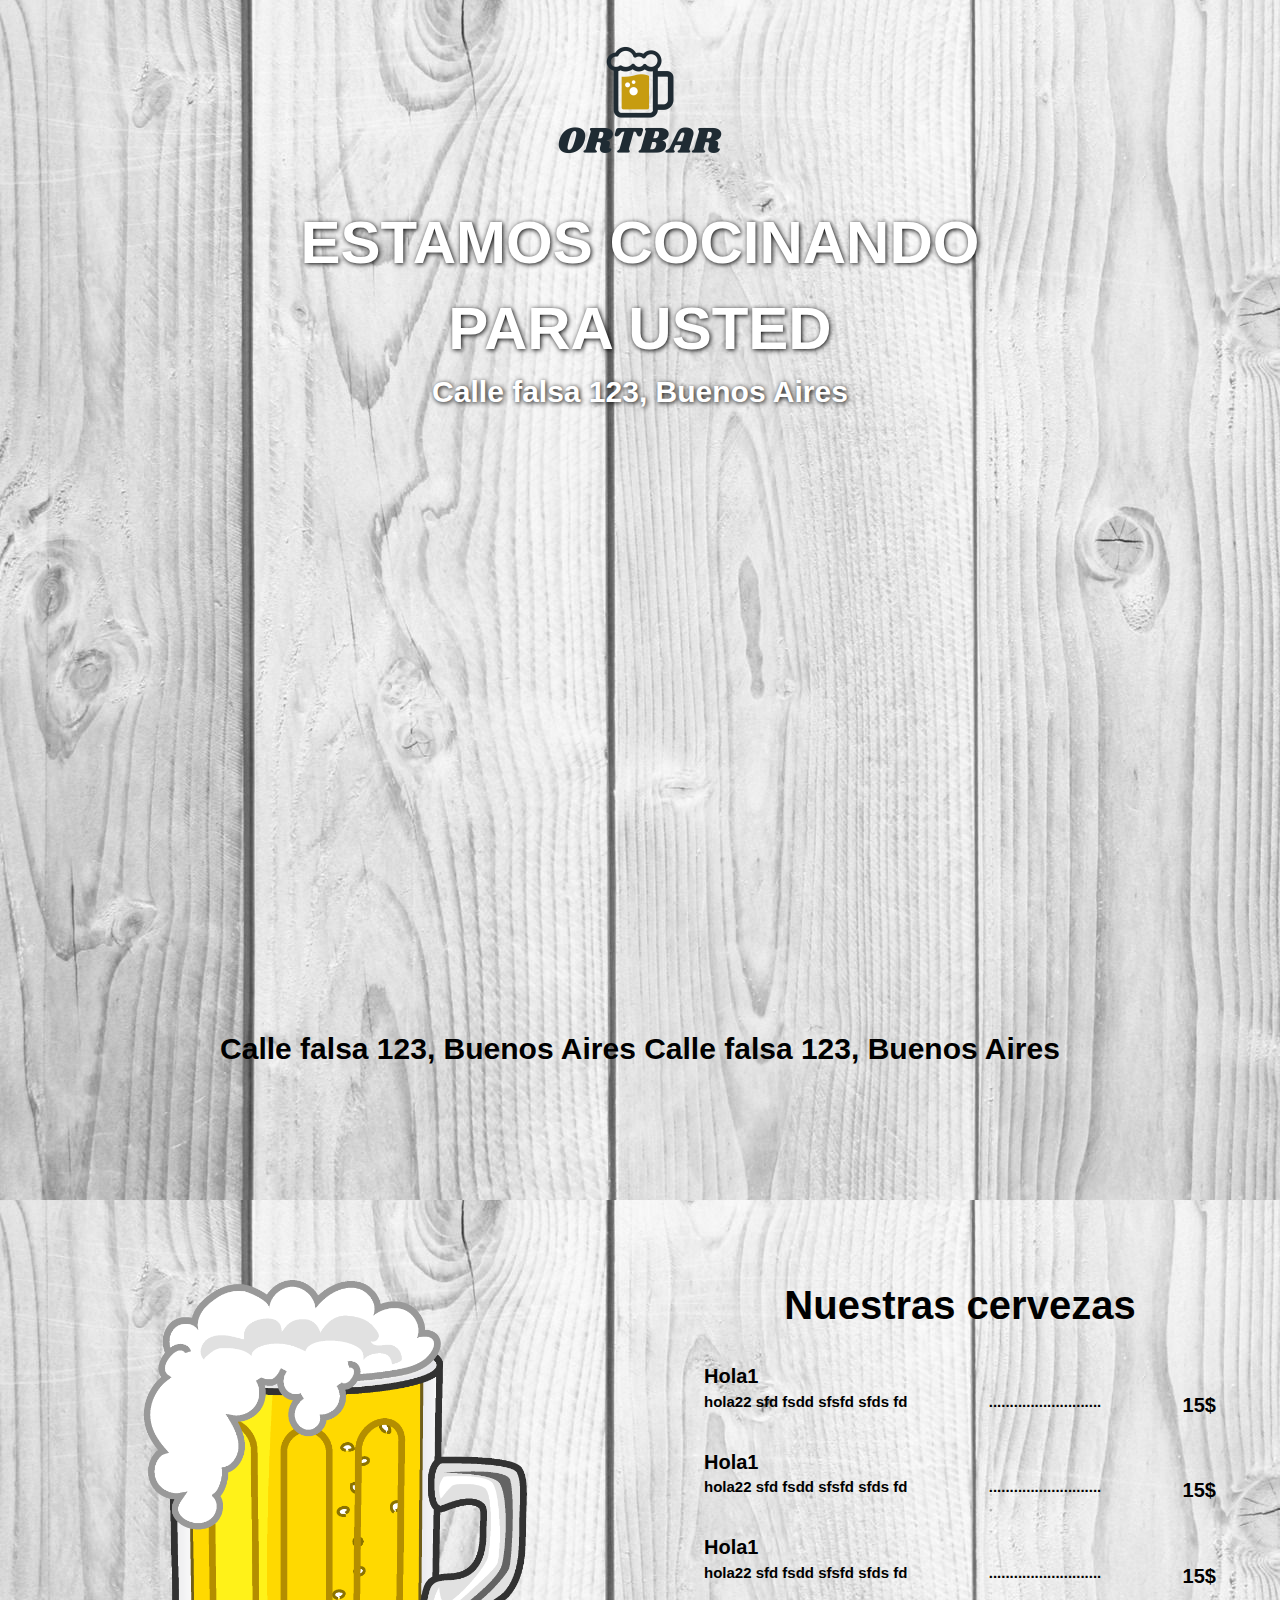
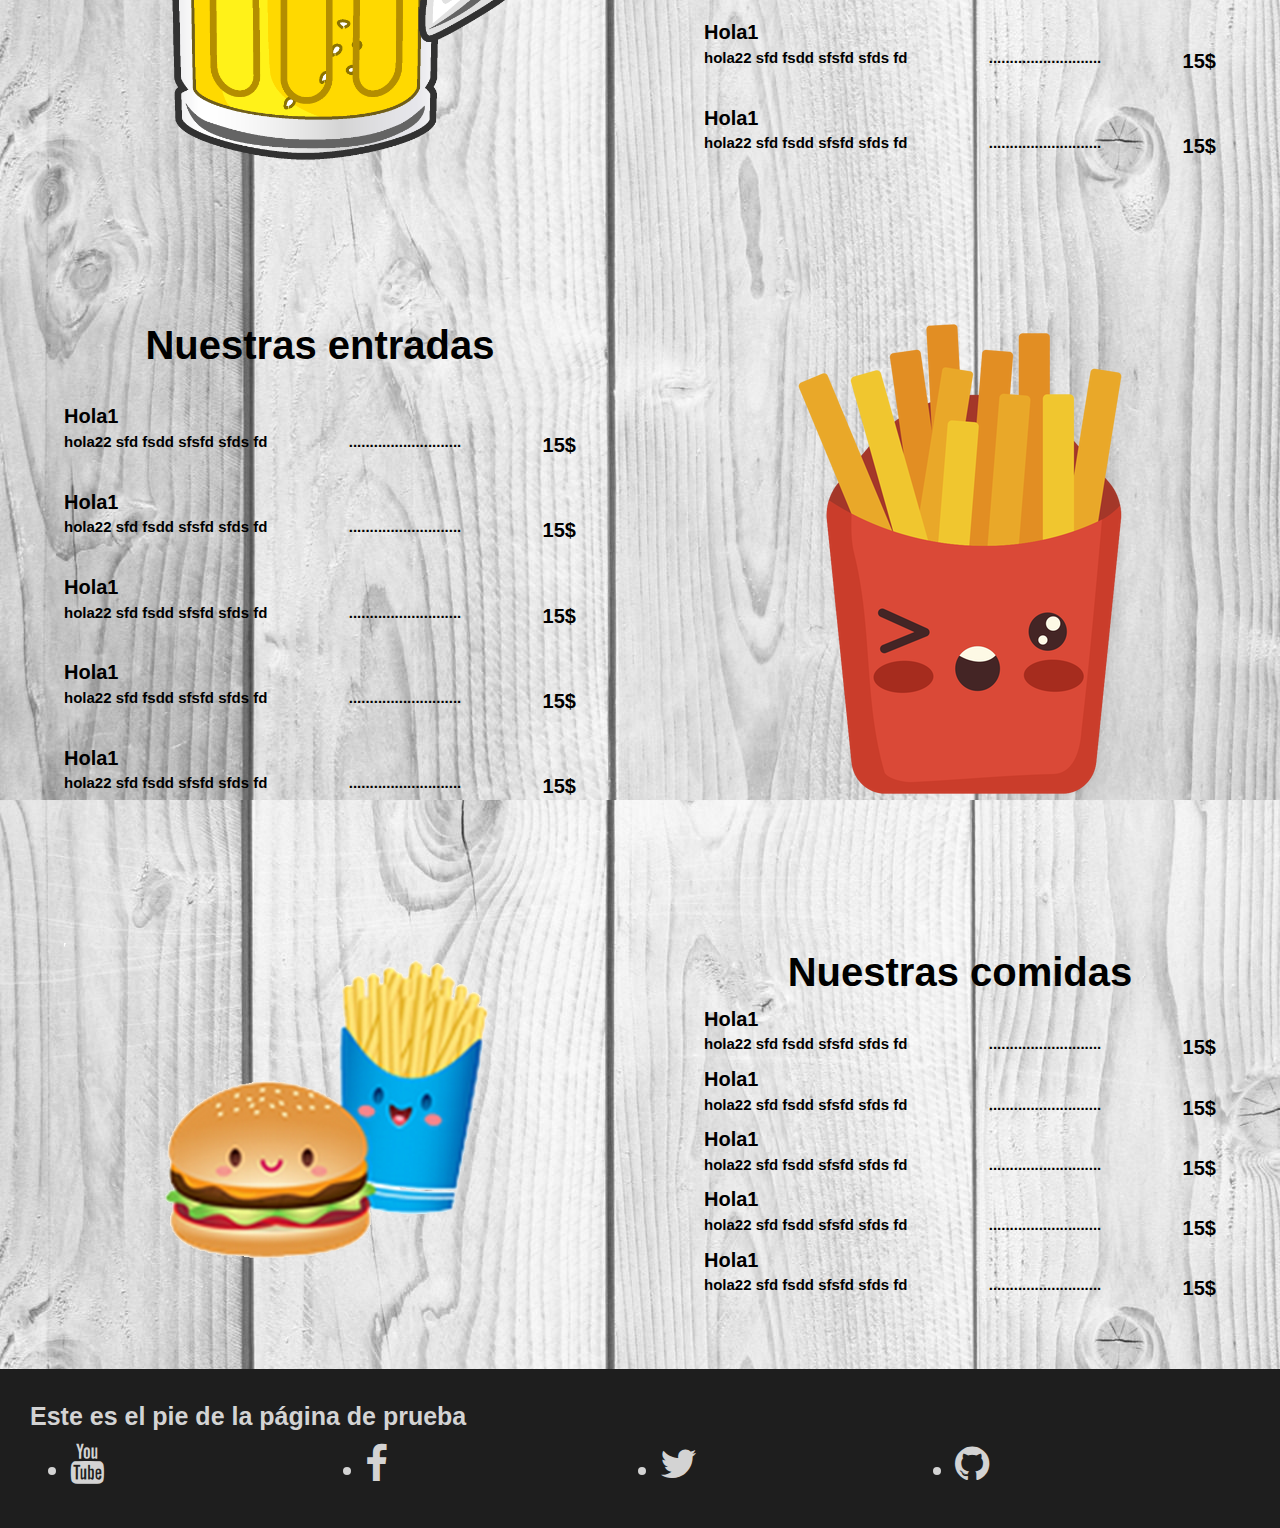
==== 2C1A/NT1/Diez1RestoBar/index.html @ 4ca431f3 "tp java" ====
<html>
  <head>
    <meta charset="utf-8">
    <title>NT1 html basico</title>
    <link rel="stylesheet" href="https://maxcdn.bootstrapcdn.com/font-awesome/4.4.0/css/font-awesome.min.css">
    <link href='style.css' rel='stylesheet'>
    <meta http-equiv="X-UA-Compatible" content="IE=edge">
    <meta name="viewport" content="width=device-width, initial-scale=1">
    <link rel="stylesheet" href="https://maxcdn.bootstrapcdn.com/bootstrap/3.2.0/css/bootstrap.min.css">
    <link rel='stylesheet' href='style.css'>
    </head>
  <body>
    <div id="banner">
      <img src='./images/logo.png'>
      <span class='banner-slogan'>
        ESTAMOS COCINANDO PARA USTED
      </span>
      <span class='banner-text'>
        Calle falsa 123, Buenos Aires
      </span>
    </div>

    <div id="about-us">
      <span class='about-us-text'>
        Calle falsa 123, Buenos Aires
        Calle falsa 123, Buenos Aires
      </span>
    </div>

    <div id="prices-container">
      <div class='prices-item'>
        <img class='prices-item-image' src='./images/cerveza_animada.png'>
      </div>

      <div class='prices-item'>
        <span class='title'>Nuestras cervezas</span>


        <div class='prices-item-option'>
          <span class='sub-title'>Hola1</span>
          <div class='item-description'>
            <span class='text'>hola22 sfd fsdd sfsfd  sfds fd</span>
            <span class='text'>...........................</span>
            <span class='sub-title'>15$</span>
          </div>
        </div>

        
        <div class='prices-item-option'>
          <span class='sub-title'>Hola1</span>
          <div class='item-description'>
            <span class='text'>hola22 sfd fsdd sfsfd  sfds fd</span>
            <span class='text'>...........................</span>
            <span class='sub-title'>15$</span>
          </div>
        </div>

        
        <div class='prices-item-option'>
          <span class='sub-title'>Hola1</span>
          <div class='item-description'>
            <span class='text'>hola22 sfd fsdd sfsfd  sfds fd</span>
            <span class='text'>...........................</span>
            <span class='sub-title'>15$</span>
          </div>
        </div>

        
        <div class='prices-item-option'>
          <span class='sub-title'>Hola1</span>
          <div class='item-description'>
            <span class='text'>hola22 sfd fsdd sfsfd  sfds fd</span>
            <span class='text'>...........................</span>
            <span class='sub-title'>15$</span>
          </div>
        </div>

        
        <div class='prices-item-option'>
          <span class='sub-title'>Hola1</span>
          <div class='item-description'>
            <span class='text'>hola22 sfd fsdd sfsfd  sfds fd</span>
            <span class='text'>...........................</span>
            <span class='sub-title'>15$</span>
          </div>
        </div>


      </div>

      <div class='prices-item'>
        <span class='title'>Nuestras entradas</span>


        <div class='prices-item-option'>
          <span class='sub-title'>Hola1</span>
          <div class='item-description'>
            <span class='text'>hola22 sfd fsdd sfsfd  sfds fd</span>
            <span class='text'>...........................</span>
            <span class='sub-title'>15$</span>
          </div>
        </div>

        
        <div class='prices-item-option'>
          <span class='sub-title'>Hola1</span>
          <div class='item-description'>
            <span class='text'>hola22 sfd fsdd sfsfd  sfds fd</span>
            <span class='text'>...........................</span>
            <span class='sub-title'>15$</span>
          </div>
        </div>

        
        <div class='prices-item-option'>
          <span class='sub-title'>Hola1</span>
          <div class='item-description'>
            <span class='text'>hola22 sfd fsdd sfsfd  sfds fd</span>
            <span class='text'>...........................</span>
            <span class='sub-title'>15$</span>
          </div>
        </div>

        
        <div class='prices-item-option'>
          <span class='sub-title'>Hola1</span>
          <div class='item-description'>
            <span class='text'>hola22 sfd fsdd sfsfd  sfds fd</span>
            <span class='text'>...........................</span>
            <span class='sub-title'>15$</span>
          </div>
        </div>

        
        <div class='prices-item-option'>
          <span class='sub-title'>Hola1</span>
          <div class='item-description'>
            <span class='text'>hola22 sfd fsdd sfsfd  sfds fd</span>
            <span class='text'>...........................</span>
            <span class='sub-title'>15$</span>
          </div>
        </div>
      </div>

      <div class='prices-item'>
        <img class='prices-item-image' src='./images/papas_animada.png'>
      </div>
  
      <div class='prices-item'>
        <img class='prices-item-image' src='./images/comida_animada.png'>
      </div>

      <div class='prices-item'>
        <span class='title'>Nuestras comidas</span>


        <div class='prices-item-option'>
          <span class='sub-title'>Hola1</span>
          <div class='item-description'>
            <span class='text'>hola22 sfd fsdd sfsfd  sfds fd</span>
            <span class='text'>...........................</span>
            <span class='sub-title'>15$</span>
          </div>
        </div>

        
        <div class='prices-item-option'>
          <span class='sub-title'>Hola1</span>
          <div class='item-description'>
            <span class='text'>hola22 sfd fsdd sfsfd  sfds fd</span>
            <span class='text'>...........................</span>
            <span class='sub-title'>15$</span>
          </div>
        </div>

        
        <div class='prices-item-option'>
          <span class='sub-title'>Hola1</span>
          <div class='item-description'>
            <span class='text'>hola22 sfd fsdd sfsfd  sfds fd</span>
            <span class='text'>...........................</span>
            <span class='sub-title'>15$</span>
          </div>
        </div>

        
        <div class='prices-item-option'>
          <span class='sub-title'>Hola1</span>
          <div class='item-description'>
            <span class='text'>hola22 sfd fsdd sfsfd  sfds fd</span>
            <span class='text'>...........................</span>
            <span class='sub-title'>15$</span>
          </div>
        </div>

        
        <div class='prices-item-option'>
          <span class='sub-title'>Hola1</span>
          <div class='item-description'>
            <span class='text'>hola22 sfd fsdd sfsfd  sfds fd</span>
            <span class='text'>...........................</span>
            <span class='sub-title'>15$</span>
          </div>
        </div>
      </div>
      </div>



    <div id="footer">
      <p>Este es el pie de la página de prueba</p>
      <ul class="footer-icons-container">
        <li class="footer-icon"><a href="#"><i class="fa fa-youtube"></i></a></li>
        <li class="footer-icon"><a href="#"><i class="fa fa-facebook"></i></a></li>
        <li class="footer-icon"><a href="#"><i class="fa fa-twitter"></i></a></li>
        <li class="footer-icon"><a href="#"><i class="fa fa-github"></i></a></li>
      </ul>
    </div>
  </body>
</html>
---- 2C1A/NT1/Diez1RestoBar/style.css ----
/* style.css */

body{
  background: rgb(245,245,245);
  color: black;
  font-weight: bold;
  font-size: 25px;
  font-family: Helvetica;
  min-height: 100vh;
  display:flex; 
  flex-direction:column; 
  background-image: url("./images/background.jpg");
}

#banner{
  text-align: center;
  background-size: cover;
  color: white;
  text-shadow: 1px 1px 5px black;
  min-height: 100vh;
  height: auto;
  display: flex;
  flex-direction: column;
  width: 60%;
  margin-left: 20%;
  align-items: center;
}

.banner-slogan{
  font-size: 6rem;
}

.banner-text{
  font-size: 3rem;
}

#about-us{
  height: auto;
  text-align: center;
  margin: 10%;
}

.about-us-text{
  font-size: 3rem;
}


#prices-container{
  width: 100%;
  display: flex;
  flex-direction: row;
  flex-wrap: wrap;
}

.prices-item{
  width: 40%;
  margin: 5%;
  height: auto;
  display: flex;
  flex-direction: column;
  justify-content: space-around;
  align-items: center;
  text-align: center;
}
.item-description{
  width: 100%;
  display: flex;
  flex-direction: row;
  justify-content: space-between;
}

.prices-item-image{
  width: 100%;
  height: auto;
}

.title{
  font-size: 4rem;
}

.sub-title{
  font-size: 2rem;
}

.text{
  font-size: 1.5rem;
}

.prices-item-option{
  display: flex;
  flex-direction: column;
  justify-content: center;
  align-items: flex-start;
  width: 100%;
}

#footer{
  padding: 30px;
  background: rgb(30, 30, 30);
  color: lightgrey;
  width: 100%;
  margin-top:auto; 
}



#footer a {
  color: lightgrey;
  font-size: 4rem;
}

#footer a:hover {
  color: white;
}

.footer-icons-container{
  display: flex;
  flex-direction: row;
  flex-wrap: wrap;
}

.footer-icon{
  flex: 1;
}

@media (max-width: 600px) {

  .prices-item{
    width: 90%;
  }

  .banner-slogan{
    font-size: 4rem;
  }
  
  .banner-text{
    font-size: 2rem;
  }
  

}
---- 2C1A/NT1/Diez1RestoBar/style.css ----
/* style.css */

body{
  background: rgb(245,245,245);
  color: black;
  font-weight: bold;
  font-size: 25px;
  font-family: Helvetica;
  min-height: 100vh;
  display:flex; 
  flex-direction:column; 
  background-image: url("./images/background.jpg");
}

#banner{
  text-align: center;
  background-size: cover;
  color: white;
  text-shadow: 1px 1px 5px black;
  min-height: 100vh;
  height: auto;
  display: flex;
  flex-direction: column;
  width: 60%;
  margin-left: 20%;
  align-items: center;
}

.banner-slogan{
  font-size: 6rem;
}

.banner-text{
  font-size: 3rem;
}

#about-us{
  height: auto;
  text-align: center;
  margin: 10%;
}

.about-us-text{
  font-size: 3rem;
}


#prices-container{
  width: 100%;
  display: flex;
  flex-direction: row;
  flex-wrap: wrap;
}

.prices-item{
  width: 40%;
  margin: 5%;
  height: auto;
  display: flex;
  flex-direction: column;
  justify-content: space-around;
  align-items: center;
  text-align: center;
}
.item-description{
  width: 100%;
  display: flex;
  flex-direction: row;
  justify-content: space-between;
}

.prices-item-image{
  width: 100%;
  height: auto;
}

.title{
  font-size: 4rem;
}

.sub-title{
  font-size: 2rem;
}

.text{
  font-size: 1.5rem;
}

.prices-item-option{
  display: flex;
  flex-direction: column;
  justify-content: center;
  align-items: flex-start;
  width: 100%;
}

#footer{
  padding: 30px;
  background: rgb(30, 30, 30);
  color: lightgrey;
  width: 100%;
  margin-top:auto; 
}



#footer a {
  color: lightgrey;
  font-size: 4rem;
}

#footer a:hover {
  color: white;
}

.footer-icons-container{
  display: flex;
  flex-direction: row;
  flex-wrap: wrap;
}

.footer-icon{
  flex: 1;
}

@media (max-width: 600px) {

  .prices-item{
    width: 90%;
  }

  .banner-slogan{
    font-size: 4rem;
  }
  
  .banner-text{
    font-size: 2rem;
  }
  

}
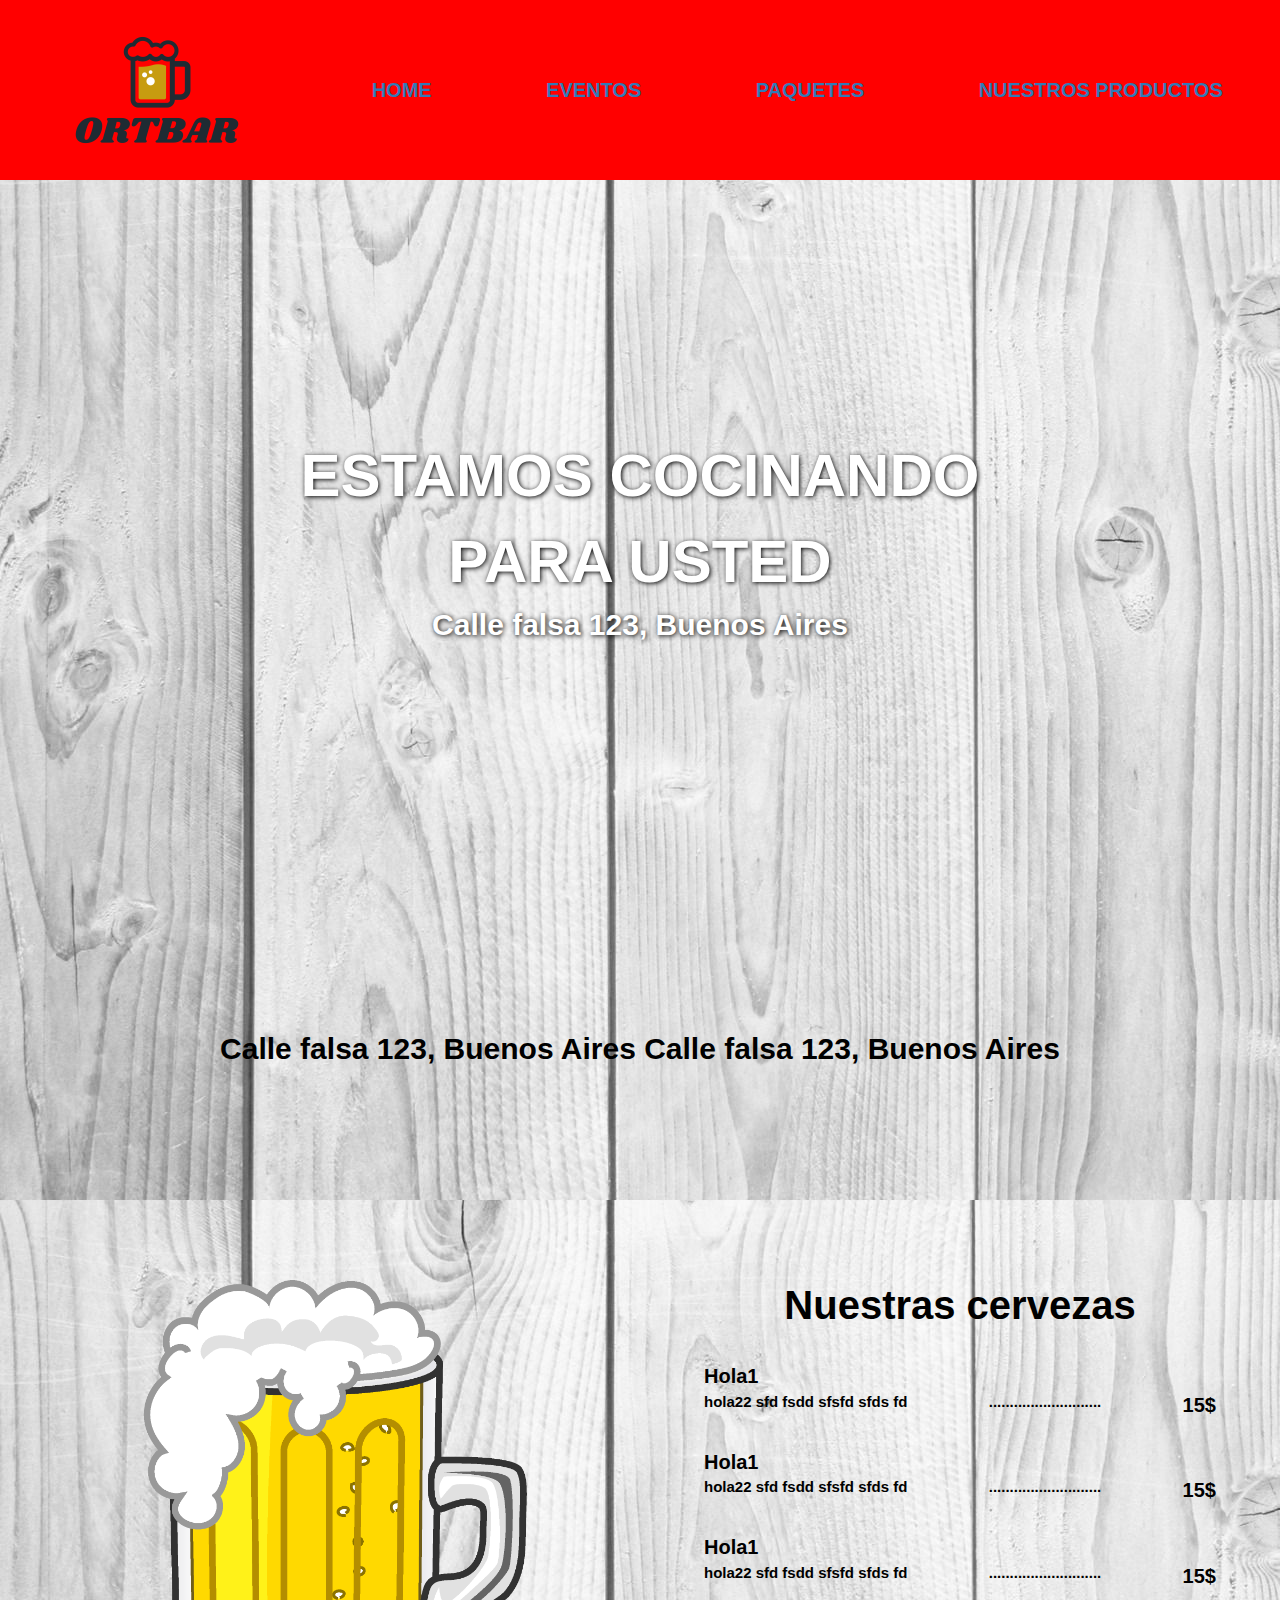
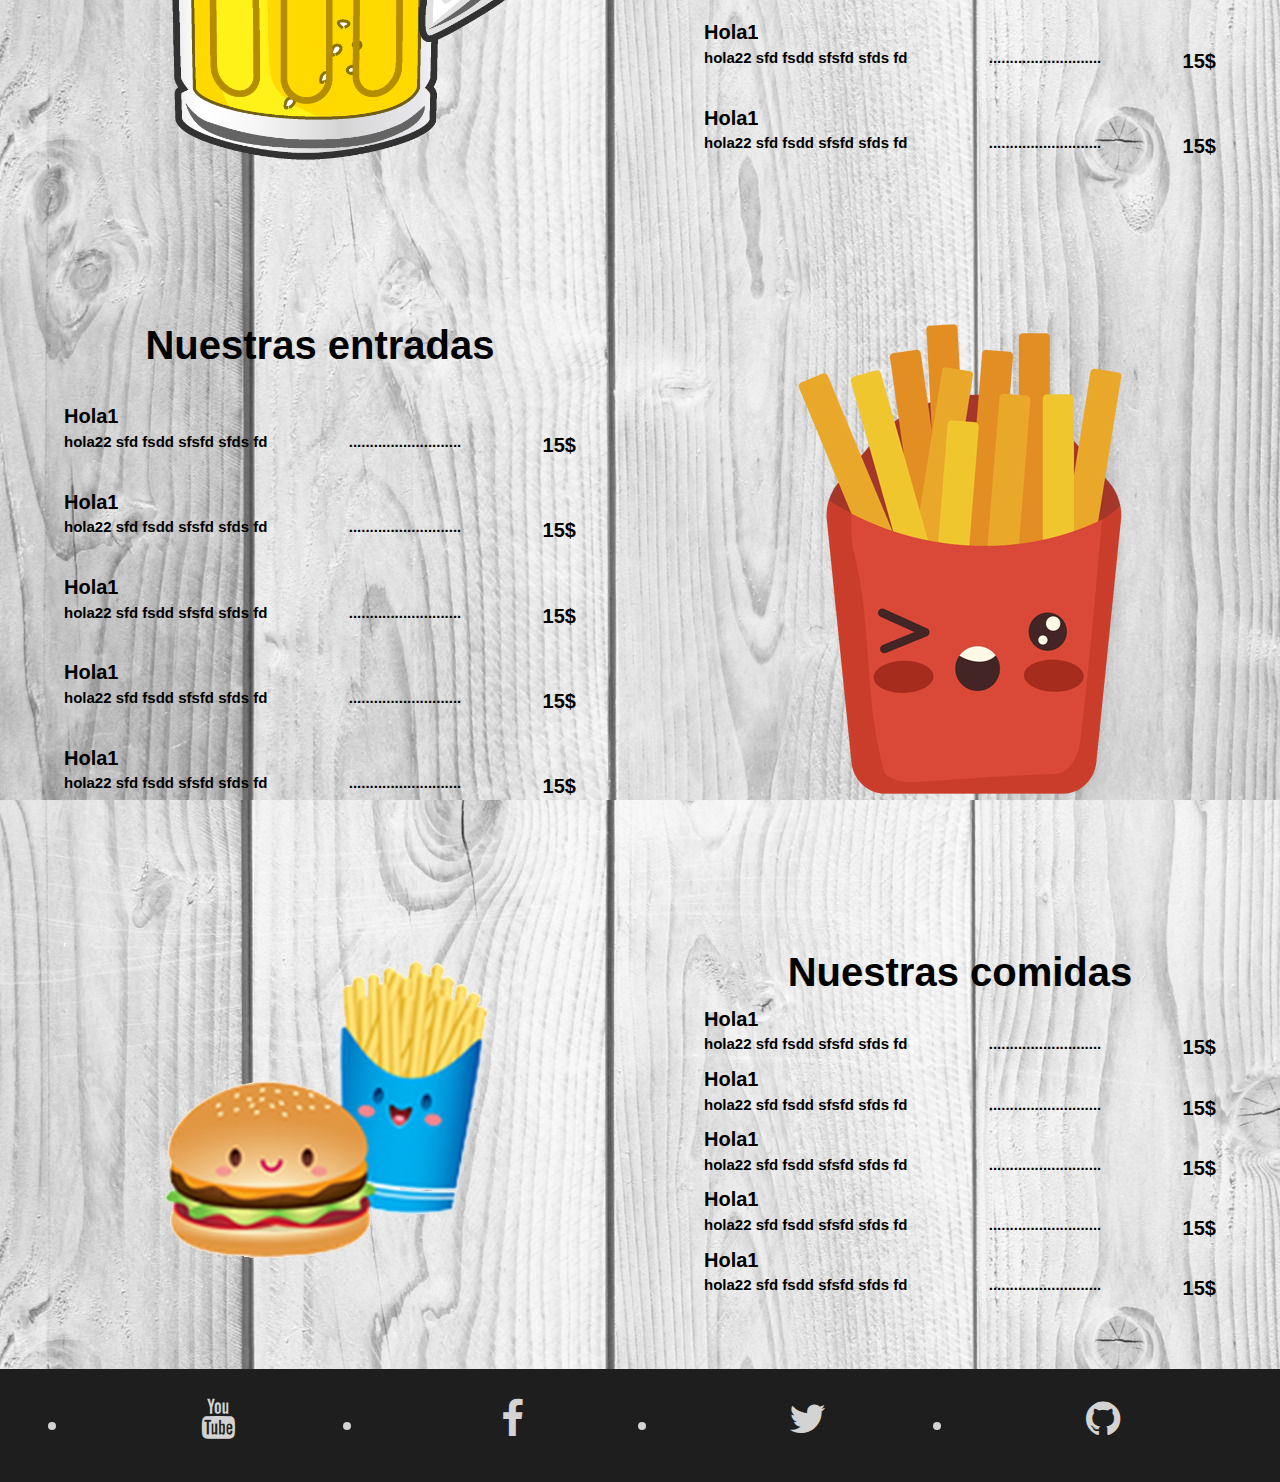
==== commit 51f11c02: "tp" ====
--- a/2C1A/NT1/Diez1RestoBar/index.html
+++ b/2C1A/NT1/Diez1RestoBar/index.html
@@ -7,11 +7,19 @@
     <meta http-equiv="X-UA-Compatible" content="IE=edge">
     <meta name="viewport" content="width=device-width, initial-scale=1">
     <link rel="stylesheet" href="https://maxcdn.bootstrapcdn.com/bootstrap/3.2.0/css/bootstrap.min.css">
-    <link rel='stylesheet' href='style.css'>
+    <link rel='stylesheet' href='./styles/index.css'>
+    <link rel='stylesheet' href='./styles/globals.css'>
     </head>
   <body>
+    <div id="header">
+      <img src='./images/logo.png'>
+      <a href='./index.html' class="header-button">HOME</a>
+      <a href='./events.html' class="header-button">EVENTOS</a>
+      <a href='./packages.html' class="header-button">PAQUETES</a>
+      <a href='./products.html' class="header-button">NUESTROS PRODUCTOS</a>
+    </div>
+
     <div id="banner">
-      <img src='./images/logo.png'>
       <span class='banner-slogan'>
         ESTAMOS COCINANDO PARA USTED
       </span>
@@ -208,7 +216,6 @@
 
 
     <div id="footer">
-      <p>Este es el pie de la página de prueba</p>
       <ul class="footer-icons-container">
         <li class="footer-icon"><a href="#"><i class="fa fa-youtube"></i></a></li>
         <li class="footer-icon"><a href="#"><i class="fa fa-facebook"></i></a></li>
--- a/2C1A/NT1/Diez1RestoBar/styles/index.css
+++ b/2C1A/NT1/Diez1RestoBar/styles/index.css
@@ -0,0 +1,100 @@
+
+#banner{
+  text-align: center;
+  background-size: cover;
+  color: white;
+  text-shadow: 1px 1px 5px black;
+  min-height: 80vh;
+  height: auto;
+  display: flex;
+  flex-direction: column;
+  width: 60%;
+  margin-left: 20%;
+  align-items: center;
+  justify-content: center;
+}
+
+.banner-slogan{
+  font-size: 6rem;
+}
+
+.banner-text{
+  font-size: 3rem;
+}
+
+#about-us{
+  height: auto;
+  text-align: center;
+  margin: 10%;
+}
+
+.about-us-text{
+  font-size: 3rem;
+}
+
+
+#prices-container{
+  width: 100%;
+  display: flex;
+  flex-direction: row;
+  flex-wrap: wrap;
+}
+
+.prices-item{
+  width: 40%;
+  margin: 5%;
+  height: auto;
+  display: flex;
+  flex-direction: column;
+  justify-content: space-around;
+  align-items: center;
+  text-align: center;
+}
+.item-description{
+  width: 100%;
+  display: flex;
+  flex-direction: row;
+  justify-content: space-between;
+}
+
+.prices-item-image{
+  width: 100%;
+  height: auto;
+}
+
+.title{
+  font-size: 4rem;
+}
+
+.sub-title{
+  font-size: 2rem;
+}
+
+.text{
+  font-size: 1.5rem;
+}
+
+.prices-item-option{
+  display: flex;
+  flex-direction: column;
+  justify-content: center;
+  align-items: flex-start;
+  width: 100%;
+}
+
+@media (max-width: 600px) {
+
+  .prices-item{
+    width: 90%;
+  }
+
+  .banner-slogan{
+    font-size: 4rem;
+  }
+  
+  .banner-text{
+    font-size: 2rem;
+  }
+  
+
+}
--- a/2C1A/NT1/Diez1RestoBar/styles/globals.css
+++ b/2C1A/NT1/Diez1RestoBar/styles/globals.css
@@ -0,0 +1,68 @@
+/* style.css */
+
+body{
+    background: rgb(245,245,245);
+    color: black;
+    font-weight: bold;
+    font-size: 25px;
+    font-family: Helvetica;
+    min-height: 100vh;
+    display:flex; 
+    flex-direction:column; 
+    background-image: url("../images/background.jpg");
+  }
+  
+  #header{
+    height: 20vh;
+    background-color: red;
+    display: flex;
+    flex-direction: row;
+    justify-content: space-around;
+    align-items: center;
+  }
+  
+  .header-button{
+    font-size: 2rem;
+  }
+  
+  
+@media (max-width: 600px) {
+  #header{
+    height: auto;
+    flex-direction: column;
+  }
+
+}
+
+  
+
+
+  #footer{
+    padding: 30px;
+    background: rgb(30, 30, 30);
+    color: lightgrey;
+    width: 100%;
+    margin-top:auto; 
+  }
+  
+  
+  
+  #footer a {
+    color: lightgrey;
+    font-size: 4rem;
+  }
+  
+  #footer a:hover {
+    color: white;
+  }
+  
+  .footer-icons-container{
+    display: flex;
+    flex-direction: row;
+    flex-wrap: wrap;
+  }
+  
+.footer-icon{
+  flex: 1;
+  text-align: center;
+}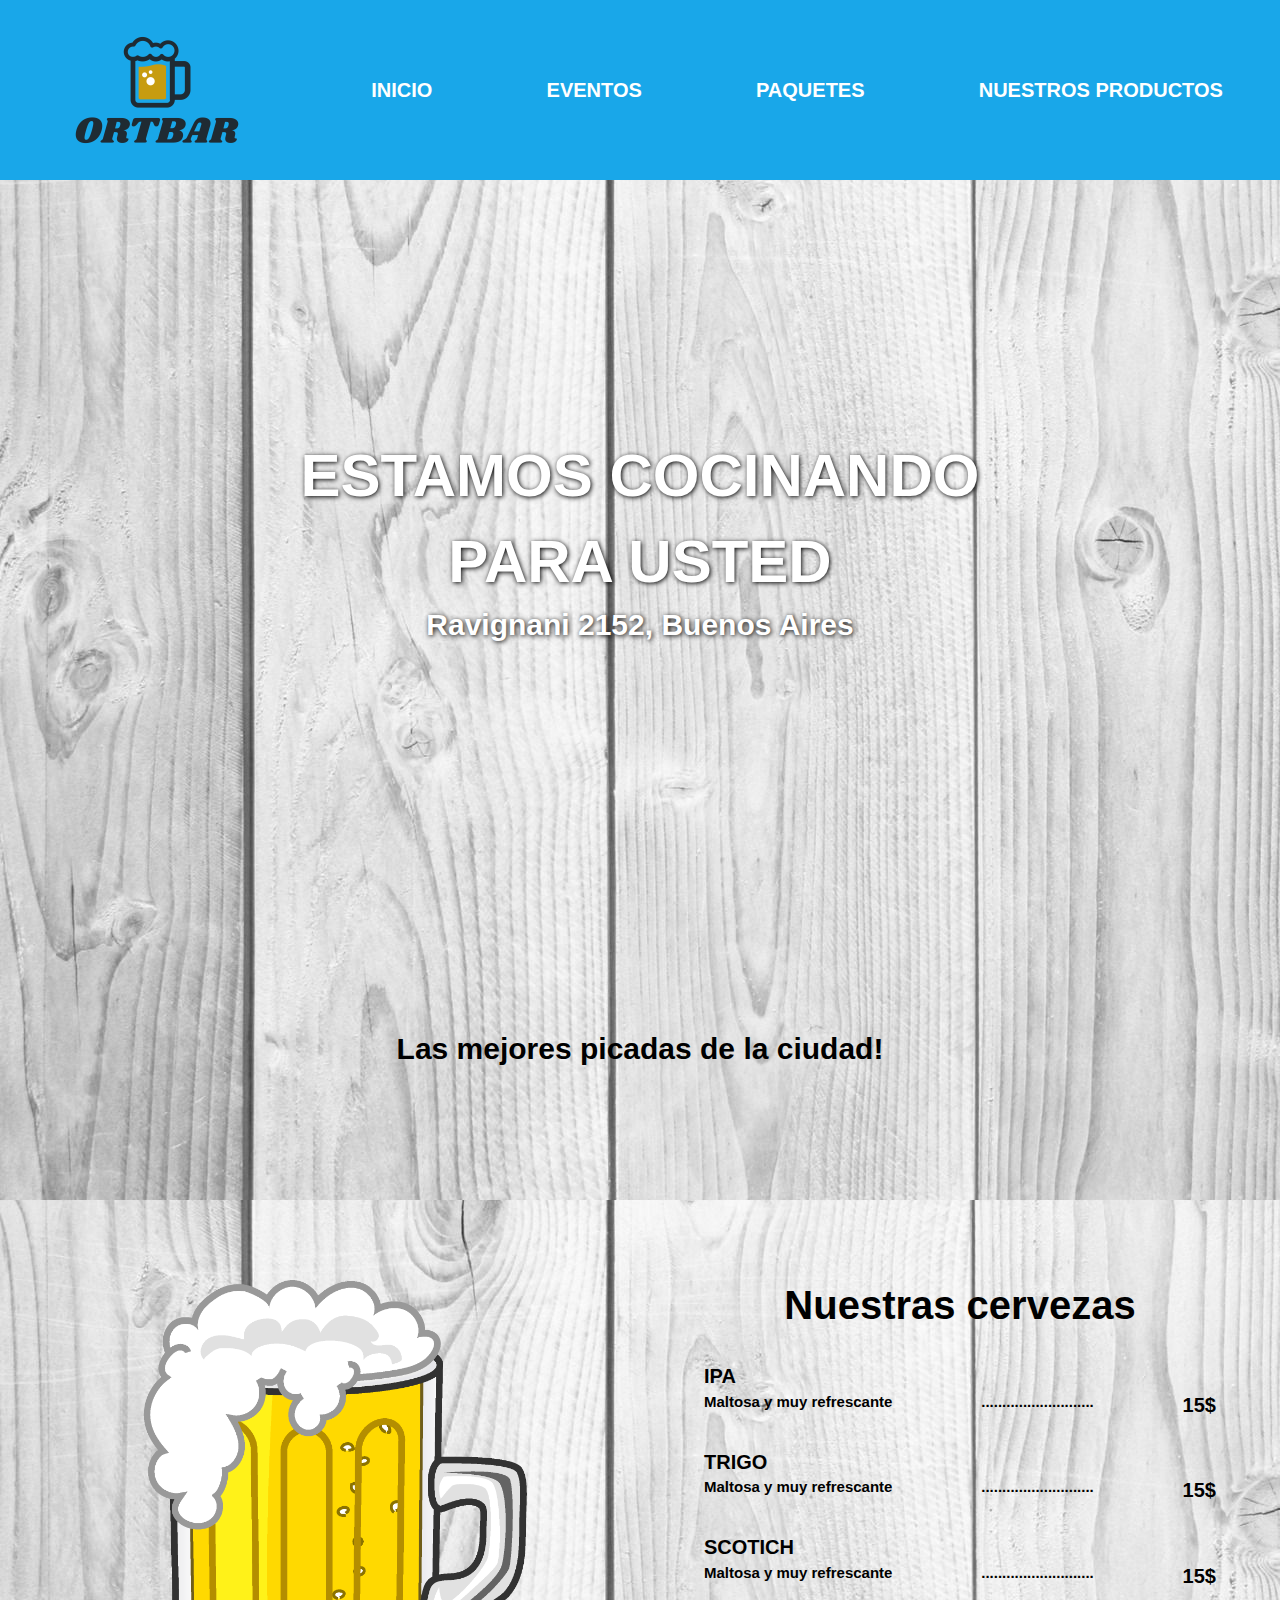
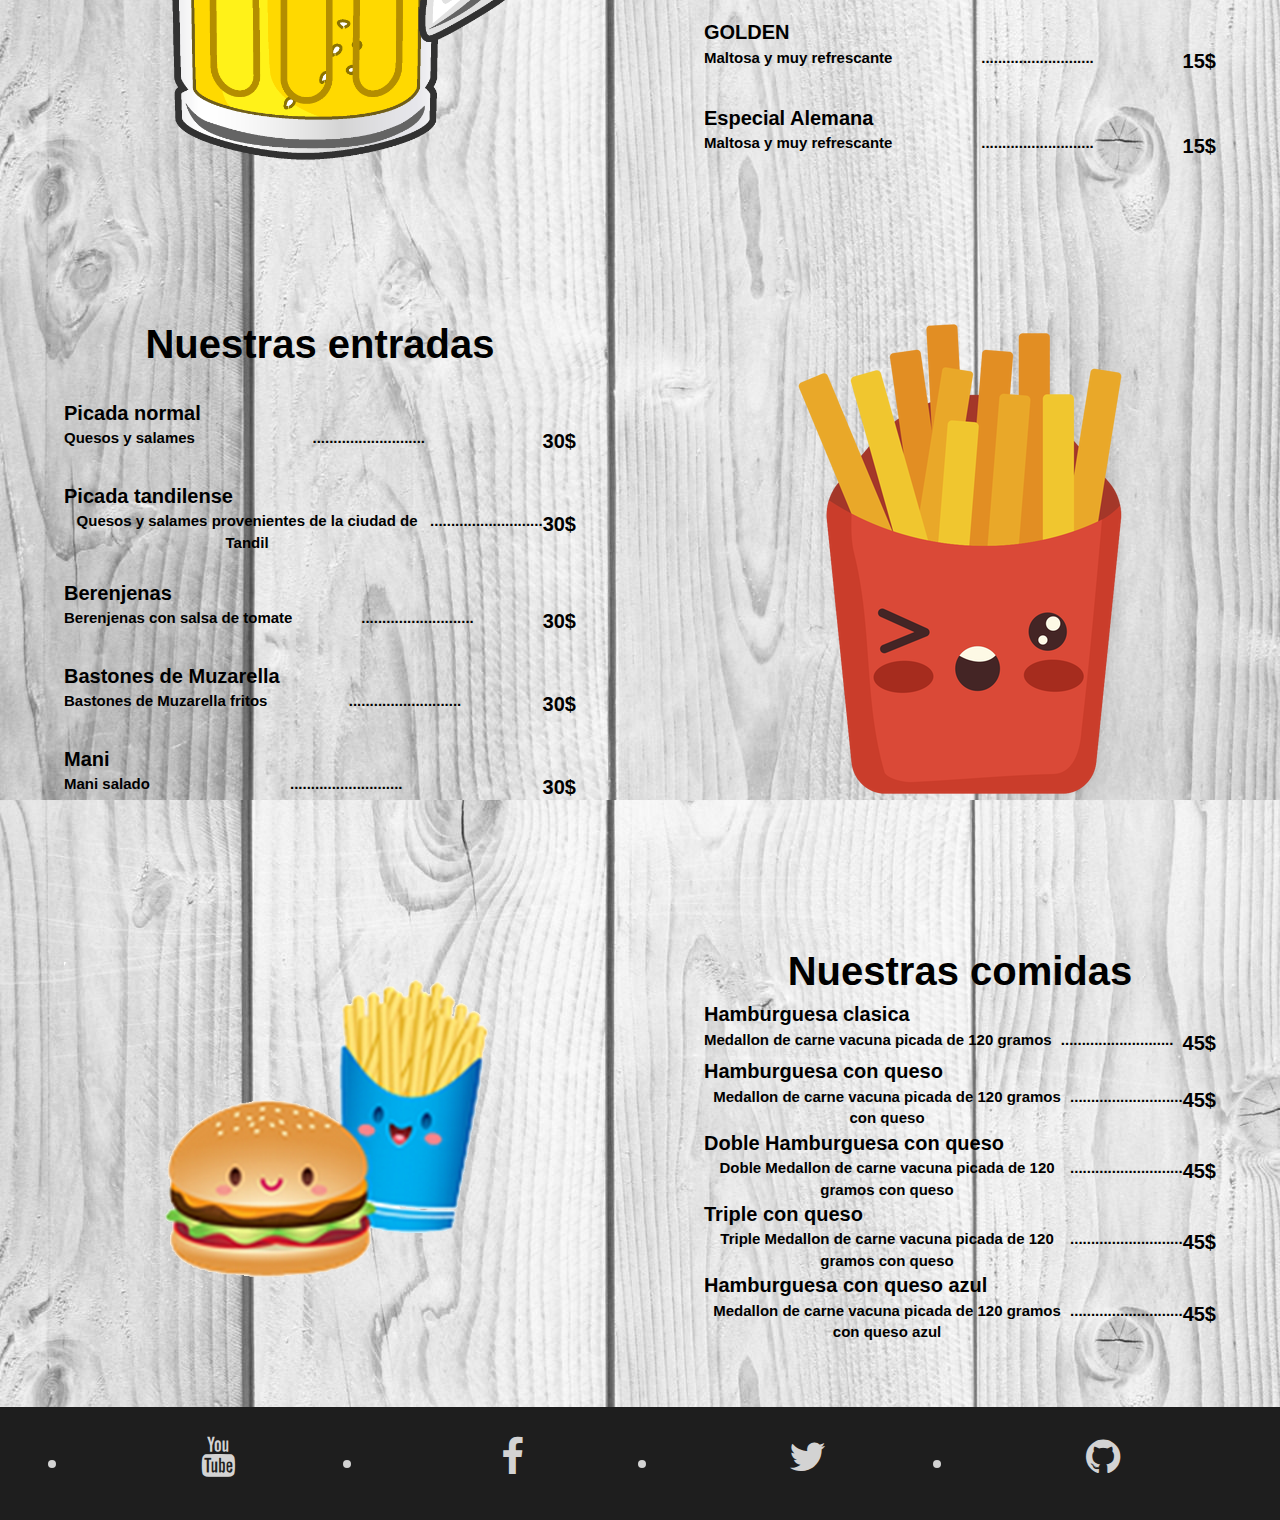
==== commit f843d452: "resto bar finished" ====
--- a/2C1A/NT1/Diez1RestoBar/index.html
+++ b/2C1A/NT1/Diez1RestoBar/index.html
@@ -13,7 +13,7 @@
   <body>
     <div id="header">
       <img src='./images/logo.png'>
-      <a href='./index.html' class="header-button">HOME</a>
+      <a href='./index.html' class="header-button">INICIO</a>
       <a href='./events.html' class="header-button">EVENTOS</a>
       <a href='./packages.html' class="header-button">PAQUETES</a>
       <a href='./products.html' class="header-button">NUESTROS PRODUCTOS</a>
@@ -24,14 +24,13 @@
         ESTAMOS COCINANDO PARA USTED
       </span>
       <span class='banner-text'>
-        Calle falsa 123, Buenos Aires
+        Ravignani 2152, Buenos Aires
       </span>
     </div>
 
     <div id="about-us">
       <span class='about-us-text'>
-        Calle falsa 123, Buenos Aires
-        Calle falsa 123, Buenos Aires
+        Las mejores picadas de la ciudad!
       </span>
     </div>
 
@@ -45,49 +44,49 @@
 
 
         <div class='prices-item-option'>
-          <span class='sub-title'>Hola1</span>
-          <div class='item-description'>
-            <span class='text'>hola22 sfd fsdd sfsfd  sfds fd</span>
-            <span class='text'>...........................</span>
-            <span class='sub-title'>15$</span>
-          </div>
-        </div>
-
-        
-        <div class='prices-item-option'>
-          <span class='sub-title'>Hola1</span>
-          <div class='item-description'>
-            <span class='text'>hola22 sfd fsdd sfsfd  sfds fd</span>
-            <span class='text'>...........................</span>
-            <span class='sub-title'>15$</span>
-          </div>
-        </div>
-
-        
-        <div class='prices-item-option'>
-          <span class='sub-title'>Hola1</span>
-          <div class='item-description'>
-            <span class='text'>hola22 sfd fsdd sfsfd  sfds fd</span>
-            <span class='text'>...........................</span>
-            <span class='sub-title'>15$</span>
-          </div>
-        </div>
-
-        
-        <div class='prices-item-option'>
-          <span class='sub-title'>Hola1</span>
-          <div class='item-description'>
-            <span class='text'>hola22 sfd fsdd sfsfd  sfds fd</span>
-            <span class='text'>...........................</span>
-            <span class='sub-title'>15$</span>
-          </div>
-        </div>
-
-        
-        <div class='prices-item-option'>
-          <span class='sub-title'>Hola1</span>
-          <div class='item-description'>
-            <span class='text'>hola22 sfd fsdd sfsfd  sfds fd</span>
+          <span class='sub-title'>IPA</span>
+          <div class='item-description'>
+            <span class='text'>Maltosa y muy refrescante</span>
+            <span class='text'>...........................</span>
+            <span class='sub-title'>15$</span>
+          </div>
+        </div>
+
+        
+        <div class='prices-item-option'>
+          <span class='sub-title'>TRIGO</span>
+          <div class='item-description'>
+            <span class='text'>Maltosa y muy refrescante</span>
+            <span class='text'>...........................</span>
+            <span class='sub-title'>15$</span>
+          </div>
+        </div>
+
+        
+        <div class='prices-item-option'>
+          <span class='sub-title'>SCOTICH</span>
+          <div class='item-description'>
+            <span class='text'>Maltosa y muy refrescante</span>
+            <span class='text'>...........................</span>
+            <span class='sub-title'>15$</span>
+          </div>
+        </div>
+
+        
+        <div class='prices-item-option'>
+          <span class='sub-title'>GOLDEN</span>
+          <div class='item-description'>
+            <span class='text'>Maltosa y muy refrescante</span>
+            <span class='text'>...........................</span>
+            <span class='sub-title'>15$</span>
+          </div>
+        </div>
+
+        
+        <div class='prices-item-option'>
+          <span class='sub-title'>Especial Alemana</span>
+          <div class='item-description'>
+            <span class='text'>Maltosa y muy refrescante</span>
             <span class='text'>...........................</span>
             <span class='sub-title'>15$</span>
           </div>
@@ -101,51 +100,51 @@
 
 
         <div class='prices-item-option'>
-          <span class='sub-title'>Hola1</span>
-          <div class='item-description'>
-            <span class='text'>hola22 sfd fsdd sfsfd  sfds fd</span>
-            <span class='text'>...........................</span>
-            <span class='sub-title'>15$</span>
-          </div>
-        </div>
-
-        
-        <div class='prices-item-option'>
-          <span class='sub-title'>Hola1</span>
-          <div class='item-description'>
-            <span class='text'>hola22 sfd fsdd sfsfd  sfds fd</span>
-            <span class='text'>...........................</span>
-            <span class='sub-title'>15$</span>
-          </div>
-        </div>
-
-        
-        <div class='prices-item-option'>
-          <span class='sub-title'>Hola1</span>
-          <div class='item-description'>
-            <span class='text'>hola22 sfd fsdd sfsfd  sfds fd</span>
-            <span class='text'>...........................</span>
-            <span class='sub-title'>15$</span>
-          </div>
-        </div>
-
-        
-        <div class='prices-item-option'>
-          <span class='sub-title'>Hola1</span>
-          <div class='item-description'>
-            <span class='text'>hola22 sfd fsdd sfsfd  sfds fd</span>
-            <span class='text'>...........................</span>
-            <span class='sub-title'>15$</span>
-          </div>
-        </div>
-
-        
-        <div class='prices-item-option'>
-          <span class='sub-title'>Hola1</span>
-          <div class='item-description'>
-            <span class='text'>hola22 sfd fsdd sfsfd  sfds fd</span>
-            <span class='text'>...........................</span>
-            <span class='sub-title'>15$</span>
+          <span class='sub-title'>Picada normal</span>
+          <div class='item-description'>
+            <span class='text'>Quesos y salames</span>
+            <span class='text'>...........................</span>
+            <span class='sub-title'>30$</span>
+          </div>
+        </div>
+
+        
+        <div class='prices-item-option'>
+          <span class='sub-title'>Picada tandilense</span>
+          <div class='item-description'>
+            <span class='text'>Quesos y salames provenientes de la ciudad de Tandil</span>
+            <span class='text'>...........................</span>
+            <span class='sub-title'>30$</span>
+          </div>
+        </div>
+
+        
+        <div class='prices-item-option'>
+          <span class='sub-title'>Berenjenas</span>
+          <div class='item-description'>
+            <span class='text'>Berenjenas con salsa de tomate</span>
+            <span class='text'>...........................</span>
+            <span class='sub-title'>30$</span>
+          </div>
+        </div>
+
+        
+        <div class='prices-item-option'>
+          <span class='sub-title'>Bastones de Muzarella</span>
+          <div class='item-description'>
+            <span class='text'>Bastones de Muzarella fritos</span>
+            <span class='text'>...........................</span>
+            <span class='sub-title'>30$</span>
+          </div>
+        </div>
+
+        
+        <div class='prices-item-option'>
+          <span class='sub-title'>Mani</span>
+          <div class='item-description'>
+            <span class='text'>Mani salado</span>
+            <span class='text'>...........................</span>
+            <span class='sub-title'>30$</span>
           </div>
         </div>
       </div>
@@ -163,51 +162,51 @@
 
 
         <div class='prices-item-option'>
-          <span class='sub-title'>Hola1</span>
-          <div class='item-description'>
-            <span class='text'>hola22 sfd fsdd sfsfd  sfds fd</span>
-            <span class='text'>...........................</span>
-            <span class='sub-title'>15$</span>
-          </div>
-        </div>
-
-        
-        <div class='prices-item-option'>
-          <span class='sub-title'>Hola1</span>
-          <div class='item-description'>
-            <span class='text'>hola22 sfd fsdd sfsfd  sfds fd</span>
-            <span class='text'>...........................</span>
-            <span class='sub-title'>15$</span>
-          </div>
-        </div>
-
-        
-        <div class='prices-item-option'>
-          <span class='sub-title'>Hola1</span>
-          <div class='item-description'>
-            <span class='text'>hola22 sfd fsdd sfsfd  sfds fd</span>
-            <span class='text'>...........................</span>
-            <span class='sub-title'>15$</span>
-          </div>
-        </div>
-
-        
-        <div class='prices-item-option'>
-          <span class='sub-title'>Hola1</span>
-          <div class='item-description'>
-            <span class='text'>hola22 sfd fsdd sfsfd  sfds fd</span>
-            <span class='text'>...........................</span>
-            <span class='sub-title'>15$</span>
-          </div>
-        </div>
-
-        
-        <div class='prices-item-option'>
-          <span class='sub-title'>Hola1</span>
-          <div class='item-description'>
-            <span class='text'>hola22 sfd fsdd sfsfd  sfds fd</span>
-            <span class='text'>...........................</span>
-            <span class='sub-title'>15$</span>
+          <span class='sub-title'>Hamburguesa clasica</span>
+          <div class='item-description'>
+            <span class='text'>Medallon de carne vacuna picada de 120 gramos</span>
+            <span class='text'>...........................</span>
+            <span class='sub-title'>45$</span>
+          </div>
+        </div>
+
+        
+        <div class='prices-item-option'>
+          <span class='sub-title'>Hamburguesa con queso</span>
+          <div class='item-description'>
+            <span class='text'>Medallon de carne vacuna picada de 120 gramos con queso</span>
+            <span class='text'>...........................</span>
+            <span class='sub-title'>45$</span>
+          </div>
+        </div>
+
+        
+        <div class='prices-item-option'>
+          <span class='sub-title'>Doble Hamburguesa con queso</span>
+          <div class='item-description'>
+            <span class='text'>Doble Medallon de carne vacuna picada de 120 gramos con queso</span>
+            <span class='text'>...........................</span>
+            <span class='sub-title'>45$</span>
+          </div>
+        </div>
+
+        
+        <div class='prices-item-option'>
+          <span class='sub-title'>Triple con queso</span>
+          <div class='item-description'>
+            <span class='text'>Triple Medallon de carne vacuna picada de 120 gramos con queso</span>
+            <span class='text'>...........................</span>
+            <span class='sub-title'>45$</span>
+          </div>
+        </div>
+
+        
+        <div class='prices-item-option'>
+          <span class='sub-title'>Hamburguesa con queso azul</span>
+          <div class='item-description'>
+            <span class='text'>Medallon de carne vacuna picada de 120 gramos con queso azul</span>
+            <span class='text'>...........................</span>
+            <span class='sub-title'>45$</span>
           </div>
         </div>
       </div>
--- a/2C1A/NT1/Diez1RestoBar/styles/globals.css
+++ b/2C1A/NT1/Diez1RestoBar/styles/globals.css
@@ -14,7 +14,7 @@
   
   #header{
     height: 20vh;
-    background-color: red;
+    background-color: rgb(25, 167, 233);
     display: flex;
     flex-direction: row;
     justify-content: space-around;
@@ -23,6 +23,7 @@
   
   .header-button{
     font-size: 2rem;
+    color: white;
   }
   
   
